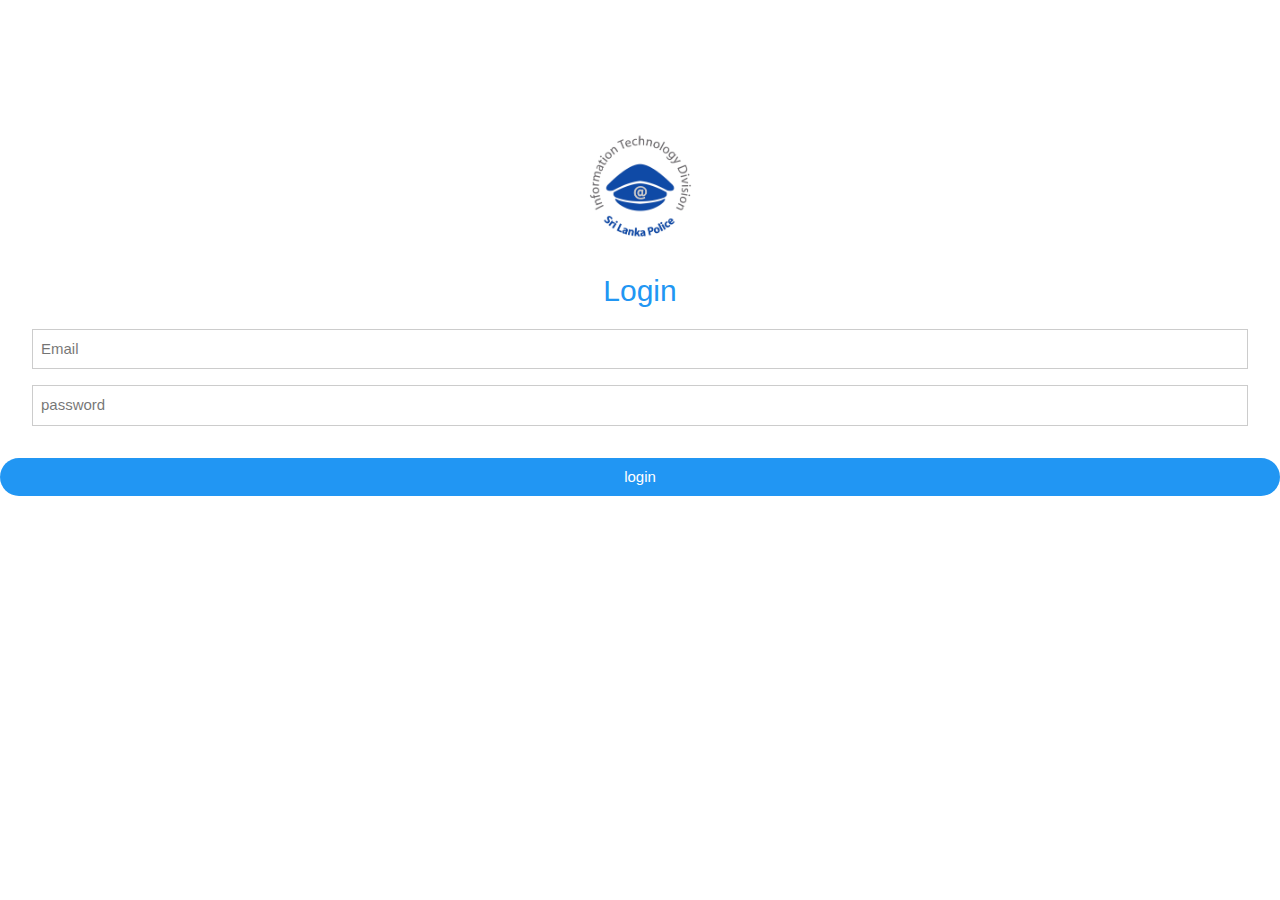
==== www/index.html @ 3dc28b38 "v.1" ====
<!DOCTYPE html>

<html>
    <head>
        

        <!-- <meta http-equiv="Content-Security-Policy" content="default-src https://codepush.appcenter.ms 'self' data: gap: https://ssl.gstatic.com 'unsafe-eval'; style-src 'self' 'unsafe-inline'; media-src *" /> -->
        <meta name="format-detection" content="telephone=no">
        <meta name="msapplication-tap-highlight" content="no">
        <meta charset="UTF-8">
        <meta name="viewport" content="width=device-width, initial-scale=1.0">
        <meta http-equiv="X-UA-Compatible" content="ie=edge">
        <link rel="stylesheet" type="text/css" href="css/99.css">
        <link rel="stylesheet" href="css/w3.css">
        <!-- <script src="js/PhoneDialer.js"></script> -->
        <!-- <script type="text/javascript" src="cordova.js"></script>
        <script type="text/javascript" src="js/index.js"></script> -->
        <title>POLICE 2022</title>

            <style>
            .city {display:none}
            </style>

            <style>
                body {background-color:#ffffff}
                h1    {color:#0078d7}
                h4    {color:#0078d7}
                h3    {color:#0078d7}
            </style>


    </head>

    <body>

<br><br><br><br>



<form  class="w3-container   w3-text-blue w3-margin">
    <p align="center">
        <img border="" alt="Cecret Codes for Android" src="itlogo.jpg" width="130" height="130">
      </p>
    <h2 class="w3-center">Login</h2>
     

<div class="w3-row w3-section">
      <div class="w3-col" style="width:50px"><i class="w3-xxlarge fa fa-envelope-o"></i></div>
        <div class="w3-rest">
          <input id="email" class="w3-input w3-border" name="email" type="email" placeholder="Email">
        </div>
    </div>
    
    <div class="w3-row w3-section">
      <div class="w3-col" style="width:50px"><i class="w3-xxlarge fa fa-pencil"></i></div>
        <div class="w3-rest">
          <input id="password" class="w3-input w3-border" name="message" type="password" placeholder="password">
        </div>
    </div>
    
   
    
    </form>
 <button id="loginButton" class="w3-button w3-block w3-section w3-blue w3-ripple w3-padding w3-round-xxlarge">login</button>
    </body>


<br>


</center>

<footer class="w3-container w3-bottom w3-theme w3-margin-top">
<center>
            <div id="deviceready" class="blink" style="width: 100%;">
            <p class="event listening"id="status"></p>
            <p class="event received">Server Connected</p>
            <!-- Message: <p id="status"></p> -->

</footer>


<script src="https://code.jquery.com/jquery-3.3.1.min.js"></script>
<script>
    $(document).ready(function() {
        // var url = "http://localhost:8888/cordova_login/auth.php";
        var url = "https://teamxdevelopers.com/app/cordovalogin/auth.php";
       
        
        $("#loginButton").click(function(){
            var email= $.trim($("#email").val());
            var password= $.trim($("#password").val());

            $("#status").text("Authenticating...");
            var loginString ="email="+email+"&password="+password+"&login=";
            $.ajax({
                type: "POST",crossDomain: true, cache: false,
                url: url,
                data: loginString,
                success: function(data){
                    
                    if(data == "success") {
                        $("#status").text("Login Success..!");
                        
                        localStorage.loginstatus = "true";
                        window.location.href = "welcome.html";
                    }
                    else if(data == "error")
                    {
                        $("#status").text("Login Failed..!");
                    }
                }
            });
        });

        $("#registerButton").click(function(){
            var email= $.trim($("#email").val());
            var password= $.trim($("#password").val());

            $("#status").text("Creating New Account...");
            var dataString="email="+email+"&password="+password+"&register=";
            $.ajax({
                type: "POST",crossDomain: true, cache: false,
                url: url,
                data: dataString,
                success: function(data){
                    if(data == "success")
                        $("#status").text("Registered success");
                    else if( data == "exist")
                        $("#status").text("Account is already there");
                    else if(data == "error")
                        $("#status").text("Register Failed");
                }
            });
        });
    });
</script>

</html>
---- www/css/99.css ----
h1 {
    font-size:24px;
    font-weight:normal;
    margin:0px;
    overflow:visible;
    padding:0px;
    text-align:center;
}

.event {
    border-radius:4px;
    -webkit-border-radius:4px;
    color:#FFFFFF;
    font-size:12px;
    margin:0px 0px;
    padding:0px 0px;
}

.event.listening {
    background-color:#C91F37;
    display:block;
}

.event.received {
    background-color:#2196f3;
    display:none;
}

@keyframes fade {
    from { opacity: 1.0; }
    50% { opacity: 0.4; }
    to { opacity: 1.0; }
}
 
@-webkit-keyframes fade {
    from { opacity: 1.0; }
    50% { opacity: 0.4; }
    to { opacity: 1.0; }
}
 
.blink {
    animation:fade 3000ms infinite;
    -webkit-animation:fade 3000ms infinite;
}
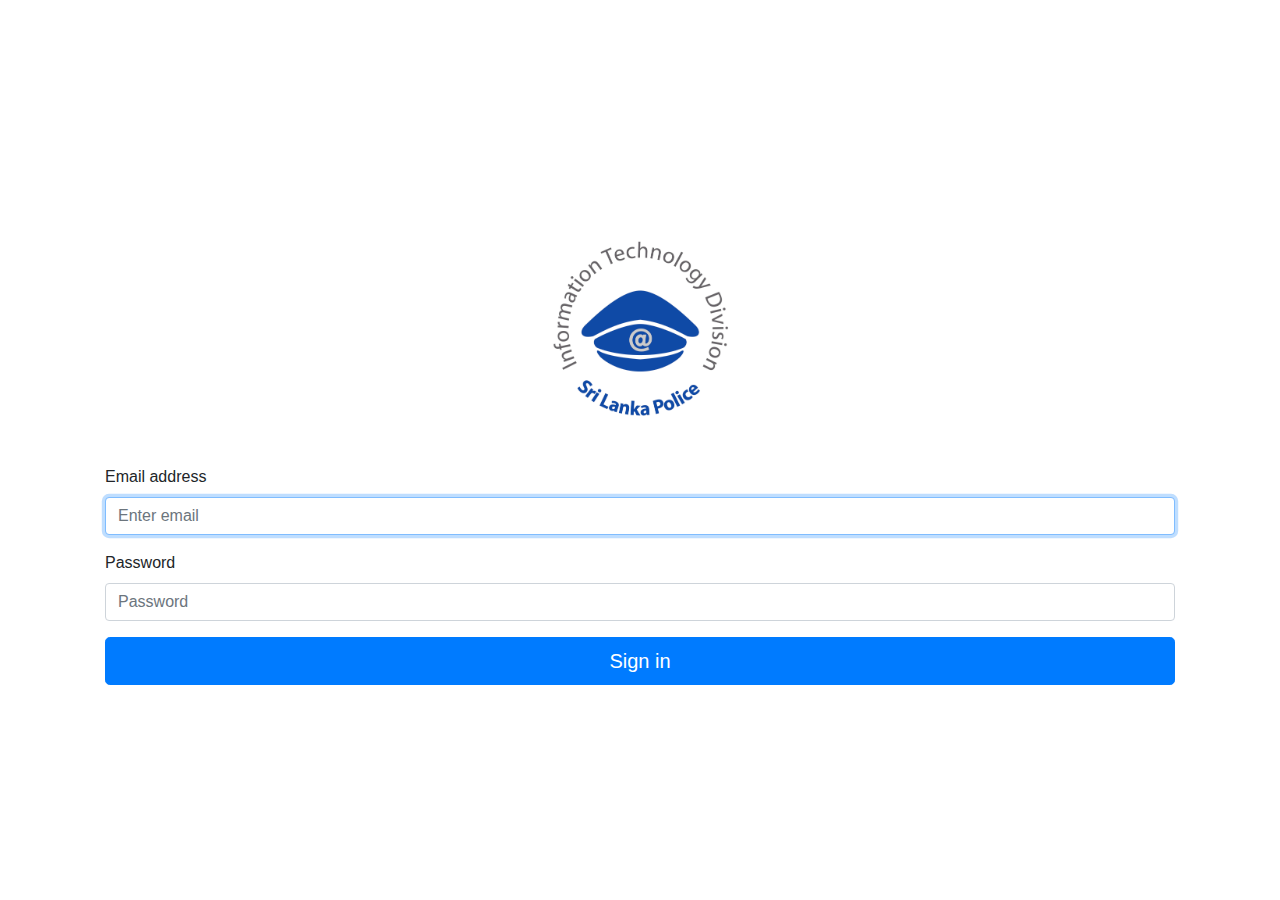
==== commit 31e9fa41: "v.2" ====
--- a/www/index.html
+++ b/www/index.html
@@ -1,91 +1,47 @@
 <!DOCTYPE html>
+<html>
+<head>
+    <meta charset="UTF-8">
+    <meta name="viewport" content="width=device-width, initial-scale=1.0">
+    <title>Login Page</title>
+    <!-- Bootstrap CSS -->
+    <link rel="stylesheet" href="https://stackpath.bootstrapcdn.com/bootstrap/4.3.1/css/bootstrap.min.css" integrity="sha384-ggOyR0iXCbMQv3Xipma34MD+dH/1fQ784/j6cY/iJTQUOhcWr7x9JvoRxT2MZw1T" crossorigin="anonymous">
+</head>
+<body>
+    <div class="container d-flex justify-content-center align-items-center vh-100">
 
-<html>
-    <head>
-        
+            <div class="card-body">
+                <div class="text-center mb-4">
+                    <img src="itlogo.jpg" alt="logo" height="225">
+                    <!-- <h1 class="h3 mb-3 font-weight-normal">Login</h1> -->
+                </div>
+                <form method="post">
+                    <div class="form-group">
+                        <label for="inputEmail">Email address</label>
+                        <input type="email" id="email" class="form-control" placeholder="Enter email" required autofocus>
+                    </div>
+                    <div class="form-group">
+                        <label for="inputPassword">Password</label>
+                        <input type="password" id="password" class="form-control" placeholder="Password" required>
+                    </div>
+                    <button class="btn btn-lg btn-primary btn-block" id="loginButton" type="submit">Sign in</button>
+                </form>
+            </div>
+      
+    </div>
+    <!-- Bootstrap JS -->
+    <script src="https://code.jquery.com/jquery-3.3.1.slim.min.js" integrity="sha384-q8i/X+965DzO0rT7abK41JStQIAqVgRVzpbzo5smXKp4YfRvH+8abtTE1Pi6jizo" crossorigin="anonymous"></script>
+    <script src="https://cdnjs.cloudflare.com/ajax/libs/popper.js/1.14.7/umd/popper.min.js" integrity="sha384-UO2eT0CpHqdSJQ6hJty5KVphtPhzWj9WO1clHTMGa3JDZwrnQq4sF86dIHNVeGfN" crossorigin="anonymous"></script>
+    <script src="https://stackpath.bootstrapcdn.com/bootstrap/4.3.1/js/bootstrap.min.js" integrity="sha384-JjSmVgyd0p3pXB1rRibZUAYoIIy6OrQ6VrjIEaFf/nJGzIxFDsf4x0xIM+B07jRM" crossorigin="anonymous"></script>
 
-        <!-- <meta http-equiv="Content-Security-Policy" content="default-src https://codepush.appcenter.ms 'self' data: gap: https://ssl.gstatic.com 'unsafe-eval'; style-src 'self' 'unsafe-inline'; media-src *" /> -->
-        <meta name="format-detection" content="telephone=no">
-        <meta name="msapplication-tap-highlight" content="no">
-        <meta charset="UTF-8">
-        <meta name="viewport" content="width=device-width, initial-scale=1.0">
-        <meta http-equiv="X-UA-Compatible" content="ie=edge">
-        <link rel="stylesheet" type="text/css" href="css/99.css">
-        <link rel="stylesheet" href="css/w3.css">
-        <!-- <script src="js/PhoneDialer.js"></script> -->
-        <!-- <script type="text/javascript" src="cordova.js"></script>
-        <script type="text/javascript" src="js/index.js"></script> -->
-        <title>POLICE 2022</title>
+    <script src="https://code.jquery.com/jquery-3.3.1.min.js"></script>
 
-            <style>
-            .city {display:none}
-            </style>
-
-            <style>
-                body {background-color:#ffffff}
-                h1    {color:#0078d7}
-                h4    {color:#0078d7}
-                h3    {color:#0078d7}
-            </style>
-
-
-    </head>
-
-    <body>
-
-<br><br><br><br>
-
-
-
-<form  class="w3-container   w3-text-blue w3-margin">
-    <p align="center">
-        <img border="" alt="Cecret Codes for Android" src="itlogo.jpg" width="130" height="130">
-      </p>
-    <h2 class="w3-center">Login</h2>
-     
-
-<div class="w3-row w3-section">
-      <div class="w3-col" style="width:50px"><i class="w3-xxlarge fa fa-envelope-o"></i></div>
-        <div class="w3-rest">
-          <input id="email" class="w3-input w3-border" name="email" type="email" placeholder="Email">
-        </div>
-    </div>
     
-    <div class="w3-row w3-section">
-      <div class="w3-col" style="width:50px"><i class="w3-xxlarge fa fa-pencil"></i></div>
-        <div class="w3-rest">
-          <input id="password" class="w3-input w3-border" name="message" type="password" placeholder="password">
-        </div>
-    </div>
-    
-   
-    
-    </form>
- <button id="loginButton" class="w3-button w3-block w3-section w3-blue w3-ripple w3-padding w3-round-xxlarge">login</button>
-    </body>
-
-
-<br>
-
-
-</center>
-
-<footer class="w3-container w3-bottom w3-theme w3-margin-top">
-<center>
-            <div id="deviceready" class="blink" style="width: 100%;">
-            <p class="event listening"id="status"></p>
-            <p class="event received">Server Connected</p>
-            <!-- Message: <p id="status"></p> -->
-
-</footer>
-
-
-<script src="https://code.jquery.com/jquery-3.3.1.min.js"></script>
+</body>
 <script>
     $(document).ready(function() {
         // var url = "http://localhost:8888/cordova_login/auth.php";
         var url = "https://teamxdevelopers.com/app/cordovalogin/auth.php";
-       
         
         $("#loginButton").click(function(){
             var email= $.trim($("#email").val());
@@ -135,5 +91,3 @@
         });
     });
 </script>
-
-</html>
